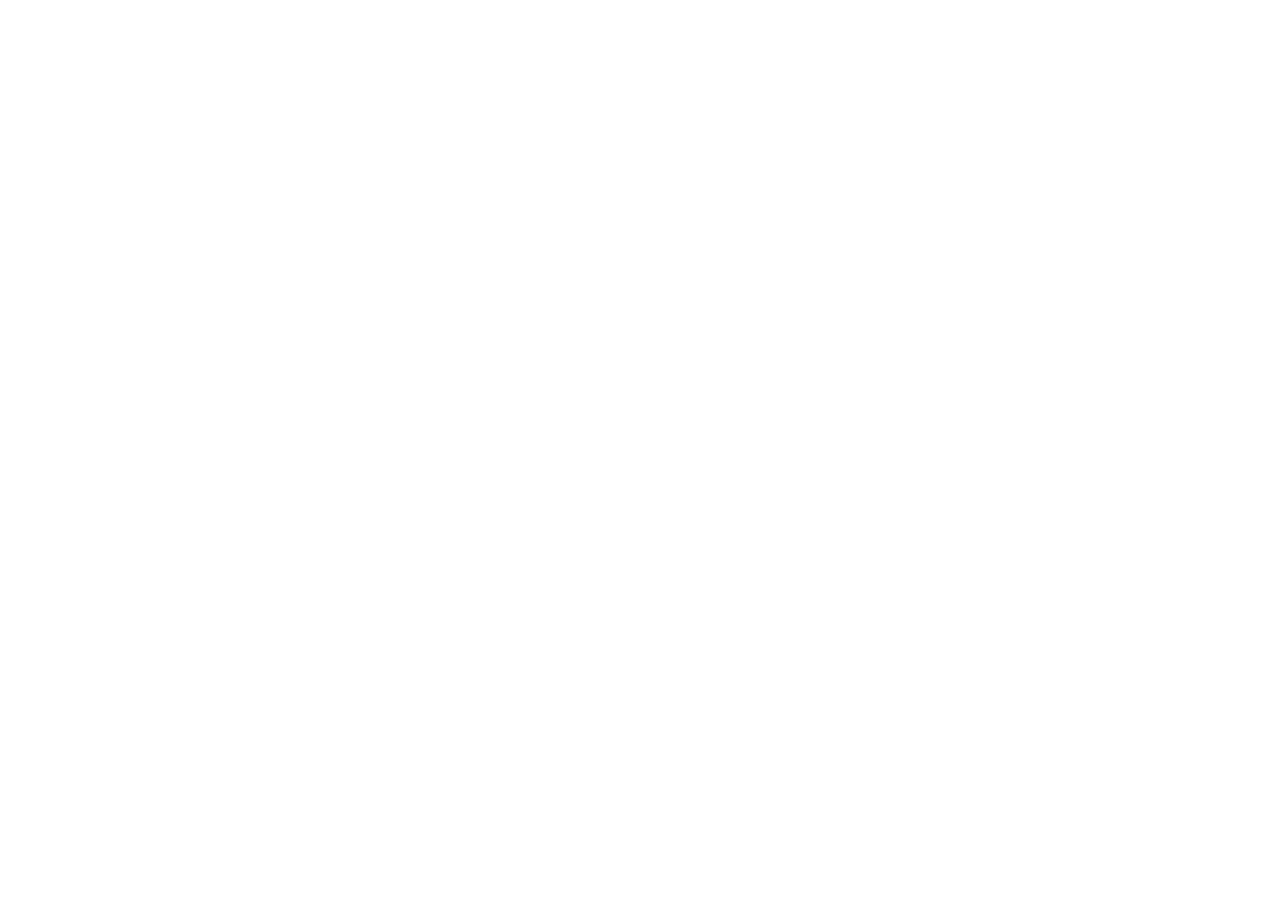
==== project/html/info.html @ d8347d6f "Ordnerstruktur wurde erstellt und die ersten Bilder wurden eingefügt für die Startseite, sowie die v" ====
<!DOCTYPE html>
<html lang="en">
<head>
    <meta charset="UTF-8">
    <meta name="viewport" content="width=device-width, initial-scale=1.0">
    <title>How To?</title>
    <link rel="stylesheet" href="../script.js">
    <script src="../script.js" defer></script>
</head>
<body>
    
</body>
</html>
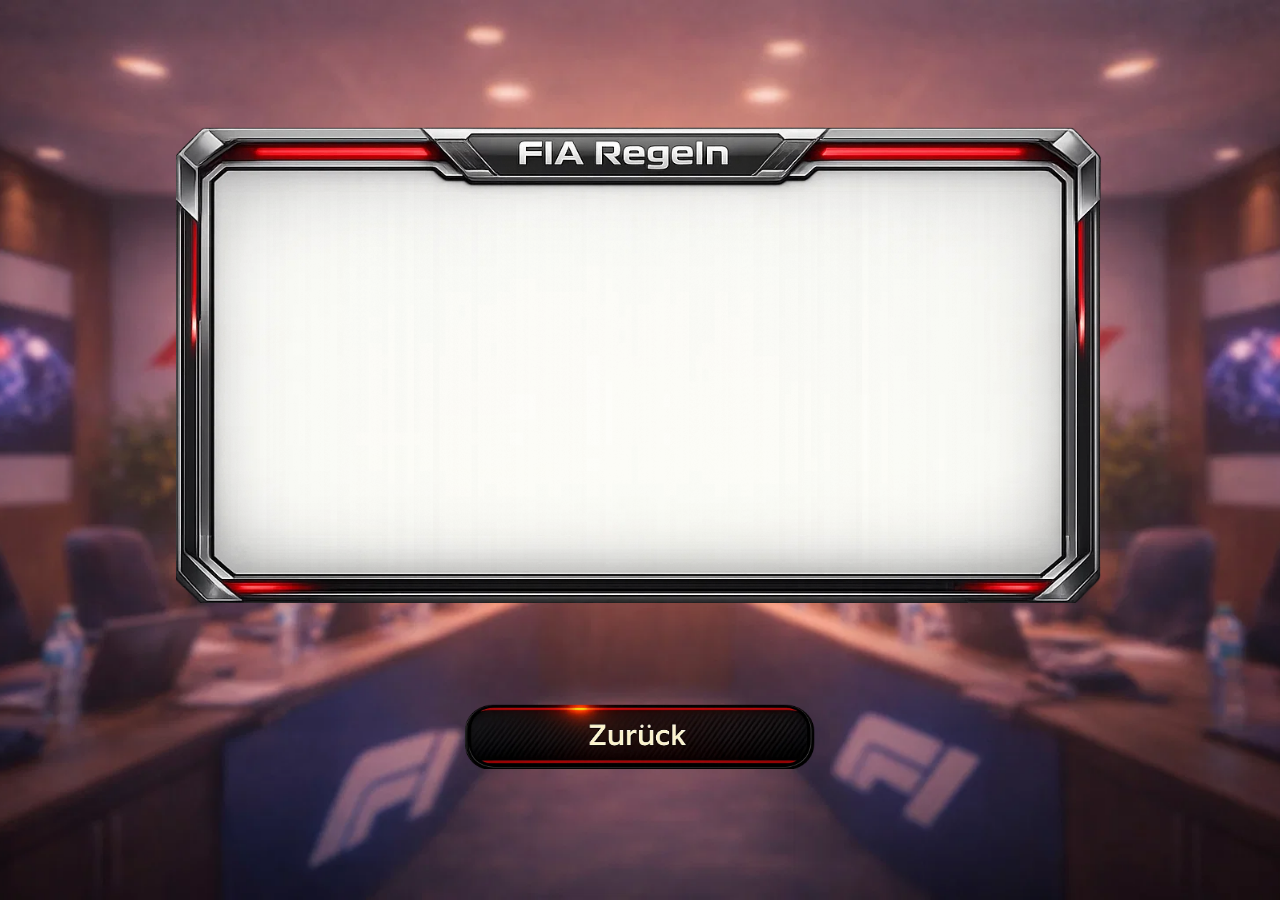
==== commit d3ae9567: "Font wurde hinzugefügt Startseite wurde verbessert HowTo Seite wurde das Grundgerüst gelegt, Erkläru" ====
--- a/project/html/info.html
+++ b/project/html/info.html
@@ -1,13 +1,28 @@
 <!DOCTYPE html>
 <html lang="en">
+
 <head>
     <meta charset="UTF-8">
     <meta name="viewport" content="width=device-width, initial-scale=1.0">
     <title>How To?</title>
-    <link rel="stylesheet" href="../script.js">
+    <link rel="stylesheet" href="../style.css">
     <script src="../script.js" defer></script>
 </head>
+
 <body>
-    
+
+    <div id="howto-menu">
+        <div id="rules-panel">
+            <img src="../img/UI Panels/Regeln.png">
+        </div>
+
+        <a href="../index.html">
+            <button id="back-btn">
+                <img src="../img/Btns/BackBtn.png">
+            </button>
+        </a>
+    </div>
+
 </body>
+
 </html>
--- a/project/style.css
+++ b/project/style.css
@@ -0,0 +1,292 @@
+@font-face {
+    font-family: 'F1 Title';
+    src: url(fonts/Alphacorsa\ Personal\ Use\ Italic.ttf);
+}
+
+* {
+    margin: 0;
+}
+
+/* ==================================================
+                      Start Screen
+================================================== */
+
+#start-menu {
+    height: 100vh;
+    width: 100%;
+    background: url(img/Backgrounds/StartScreen.jpg);
+    background-size: cover;
+    background-position: center;
+    overflow: hidden;
+    display: flex;
+    align-items: center;
+    justify-content: center;
+}
+
+#start-content {
+    display: flex;
+    flex-direction: column;
+    align-items: center;
+    gap: 40px;
+}
+
+.logo {
+    animation: fadeInDown 1s ease forwards;
+}
+
+/* ==================================================
+                    HowTo Screen
+================================================== */
+
+#howto-menu {
+    height: 100vh;
+    width: 100%;
+    background: url(img/Backgrounds/HowTo.jpg);
+    background-size: cover;
+    background-position: center;
+    overflow: hidden;
+    display: flex;
+    flex-direction: column;
+    align-items: center;
+    justify-content: center;
+}
+
+#rules-panel {
+    display: flex;
+    justify-content: center;
+    align-items: center;
+    animation: fadeInDown 1s ease forwards;
+}
+
+#rules-panel img {
+    width: 80%;
+}
+
+/* ==================================================
+                    Create Charakter
+================================================== */
+
+#char-creator {
+    display: none;
+    height: 100vh;
+    width: 100%;
+    background: url('img/Backgrounds/CreateCharaker.jpg');
+    background-size: cover;
+    background-position: center;
+    overflow: hidden;
+    flex-direction: column;
+    align-items: center;
+    justify-content: flex-start;
+    padding-top: 0;
+}
+
+h1 {
+    font-family: F1 Title;
+    font-size: 3rem;
+    text-shadow: 2px 2px 10px rgba(0, 0, 0, 0.7);
+    margin-top: 30px;
+    margin-bottom: 100px;
+    color: white;
+    animation: fadeInDown 1s ease forwards;
+}
+
+#char-content {
+    display: flex;
+    width: 90%;
+    justify-content: center;
+    align-items: center;
+    gap: 60px;
+}
+
+.inputs {
+    display: flex;
+    flex-direction: column;
+    gap: 20px;
+}
+
+.inputs input,
+.inputs select {
+    width: 250px;
+    padding: 15px;
+    border: none;
+    font-size: 1.1rem;
+    font-weight: bold;
+    outline: none;
+    box-shadow: 4px 4px 0px rgba(0, 0, 0, 0.2);
+}
+
+#player-name {
+    animation: fadeInLeft 1s ease forwards;
+}
+
+#player-age {
+    animation: fadeInLeft 1s 0.05s ease forwards;
+}
+
+#team-select {
+    animation: fadeInLeft 1s 0.1s ease forwards;
+}
+
+.character-cards {
+    display: flex;
+    gap: 20px;
+}
+
+.char-card,
+.char-card2,
+.char-card3 {
+    cursor: pointer;
+    background-image: url(img/Looks/card.png);
+    background-repeat: no-repeat;
+    background-position: center;
+    background-size: 80%;
+    width: 250px;
+    height: 400px;
+    display: flex;
+    flex-direction: column;
+    justify-content: flex-end;
+    align-items: center;
+    padding-bottom: 80px;
+}
+
+.char-card {
+    animation: fadeInRight 1s ease forwards;
+}
+
+.char-card2 {
+    animation: fadeInRight 1s 0.05s ease forwards;
+}
+
+.char-card3 {
+    animation: fadeInRight 1s 0.1s ease forwards;
+}
+
+/* ==================================================
+                        Buttons
+================================================== */
+button {
+    background: none;
+    border: none;
+    cursor: pointer;
+    transition: transform 0.2s;
+}
+
+button:hover {
+    transform: scale(1.10);
+}
+
+#menu-btns {
+    display: flex;
+    flex-direction: column;
+    align-items: center;
+    gap: 10px;
+    margin-top: 150px;
+    margin-bottom: 150px;
+}
+
+#howto-btn {
+    width: 90%;
+}
+
+#back-btn {
+    margin-top: 100px;
+}
+
+#save-btn {
+    position: absolute;
+    bottom: 40px;
+}
+
+/* ==================================================
+                        Images
+================================================== */
+
+#play-btn img {
+    width: 350px;
+    animation: fadeInUp 1.2s ease forwards;
+}
+
+#howto-btn img {
+    width: 300px;
+    animation: fadeInUp 1.2s 0.05s ease forwards;
+}
+
+#back-btn img {
+    width: 350px;
+    animation: fadeInUp 1s ease forwards;
+}
+
+.char-card img {
+    width: 180px;
+    display: block;
+}
+
+.char-card2 img,
+.char-card3 img {
+    width: 170px;
+    display: block;
+}
+
+#save-btn img {
+    width: 280px;
+    animation: fadeInUp 1.2s ease forwards;
+}
+
+.logo img {
+    width: 800px;
+}
+
+/* ==================================================
+                     Animationen
+================================================== */
+
+@keyframes fadeInDown {
+    0% {
+        transform: translateY(-200px);
+        opacity: 0;
+    }
+
+    100% {
+        transform: translateY(0);
+        opacity: 1;
+    }
+}
+
+@keyframes fadeInUp {
+    0% {
+        transform: translateY(200px);
+        opacity: 0;
+    }
+
+    100% {
+        transform: translateY(0);
+        opacity: 1;
+    }
+}
+
+@keyframes fadeInLeft {
+    0% {
+        transform: translateX(-200px);
+        /* Startet links außerhalb */
+        opacity: 0;
+    }
+
+    100% {
+        transform: translateX(0);
+        /* Endet an der Originalposition */
+        opacity: 1;
+    }
+}
+
+@keyframes fadeInRight {
+    0% {
+        transform: translateX(200px);
+        /* Startet rechts außerhalb */
+        opacity: 0;
+    }
+
+    100% {
+        transform: translateX(0);
+        opacity: 1;
+    }
+}
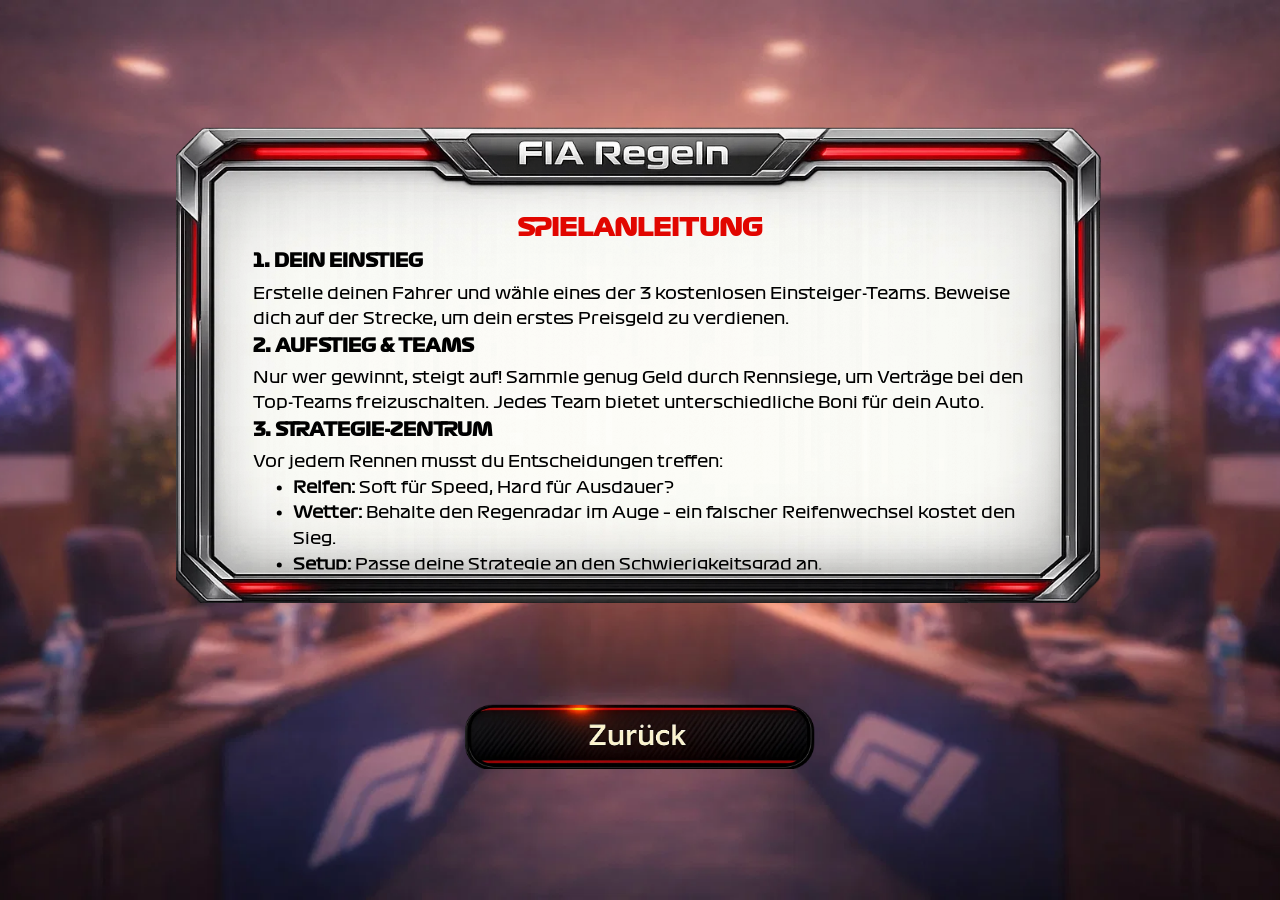
==== commit 97e61f05: "Regeln und Anleitungen für das Spiel hinzugefügt; Fahrer- und Streckendaten in JSON-Dateien umstrukt" ====
--- a/project/html/info.html
+++ b/project/html/info.html
@@ -14,6 +14,39 @@
     <div id="howto-menu">
         <div id="rules-panel">
             <img src="../img/UI Panels/Regeln.png">
+
+            <div class="rules-content">
+                <h2>SPIELANLEITUNG</h2>
+
+                <div class="rules-section">
+                    <h3>1. DEIN EINSTIEG</h3>
+                    <p>Erstelle deinen Fahrer und wähle eines der 3 kostenlosen Einsteiger-Teams. Beweise dich auf der
+                        Strecke, um dein erstes Preisgeld zu verdienen.</p>
+                </div>
+
+                <div class="rules-section">
+                    <h3>2. AUFSTIEG & TEAMS</h3>
+                    <p>Nur wer gewinnt, steigt auf! Sammle genug Geld durch Rennsiege, um Verträge bei den Top-Teams
+                        freizuschalten. Jedes Team bietet unterschiedliche Boni für dein Auto.</p>
+                </div>
+
+                <div class="rules-section">
+                    <h3>3. STRATEGIE-ZENTRUM</h3>
+                    <p>Vor jedem Rennen musst du Entscheidungen treffen:</p>
+                    <ul>
+                        <li><strong>Reifen:</strong> Soft für Speed, Hard für Ausdauer?</li>
+                        <li><strong>Wetter:</strong> Behalte den Regenradar im Auge – ein falscher Reifenwechsel kostet
+                            den Sieg.</li>
+                        <li><strong>Setup:</strong> Passe deine Strategie an den Schwierigkeitsgrad an.</li>
+                    </ul>
+                </div>
+
+                <div class="rules-section">
+                    <h3>4. PERFEKTION</h3>
+                    <p>Es gewinnt nicht immer der Schnellste, sondern der cleverste Stratege. Manage dein Risiko und
+                        deine Ressourcen, um am Ende der Saison ganz oben in der WM-Tabelle zu stehen!</p>
+                </div>
+            </div>
         </div>
 
         <a href="../index.html">
--- a/project/style.css
+++ b/project/style.css
@@ -1,6 +1,11 @@
 @font-face {
     font-family: 'F1 Title';
-    src: url(fonts/Alphacorsa\ Personal\ Use\ Italic.ttf);
+    src: url(fonts/Formula1-Bold_web_0.ttf);
+}
+
+@font-face {
+    font-family: 'F1 text';
+    src: url(fonts/Formula1-Regular_web_0.ttf);
 }
 
 * {
@@ -30,7 +35,7 @@
     gap: 40px;
 }
 
-.logo {
+#logo-start {
     animation: fadeInDown 1s ease forwards;
 }
 
@@ -52,6 +57,7 @@
 }
 
 #rules-panel {
+    position: relative;
     display: flex;
     justify-content: center;
     align-items: center;
@@ -60,8 +66,48 @@
 
 #rules-panel img {
     width: 80%;
-}
-
+    display: block;
+}
+
+.rules-content {
+    position: absolute;
+    top: 53%; 
+    left: 50%;
+    transform: translate(-50%, -50%);
+    width: 72%; 
+    height: 80%;
+    overflow-y: auto;
+    padding: 20px 30px;
+    line-height: 1.6;
+    box-sizing: border-box;
+}
+
+.rules-content::-webkit-scrollbar {
+    width: 6px;
+}
+.rules-content::-webkit-scrollbar-thumb {
+    background: #e10600;
+    border-radius: 10px;
+}
+.rules-content::-webkit-scrollbar-track {
+    background: rgba(0,0,0,0.05);
+}
+
+.rules-content h2 {
+    margin-top: 0;
+    color: #e10600;
+    text-align: center;
+    font-family: F1 Title;
+}
+
+.rules-content h3 {
+    margin-bottom: 5px;
+    font-size: 1.1rem;
+}
+
+.rules-content ul, li {
+    font-family: F1 text;
+}
 /* ==================================================
                     Create Charakter
 ================================================== */
@@ -132,9 +178,9 @@
     gap: 20px;
 }
 
-.char-card,
-.char-card2,
-.char-card3 {
+#char-card1,
+#char-card2,
+#char-card3 {
     cursor: pointer;
     background-image: url(img/Looks/card.png);
     background-repeat: no-repeat;
@@ -149,16 +195,387 @@
     padding-bottom: 80px;
 }
 
-.char-card {
+#char-card1 {
     animation: fadeInRight 1s ease forwards;
 }
 
-.char-card2 {
+#char-card2 {
     animation: fadeInRight 1s 0.05s ease forwards;
 }
 
-.char-card3 {
+#char-card3 {
     animation: fadeInRight 1s 0.1s ease forwards;
+}
+
+/* ==================================================
+                     Career Hub
+================================================== */
+
+#career-hub {
+    display: none;
+    height: 100vh;
+    width: 100%;
+    background: url('img/Backgrounds/CareerHub.jpg');
+    background-size: cover;
+    background-position: center;
+    flex-direction: column;
+    align-items: center;
+    overflow: hidden;
+    position: relative;
+}
+
+#hub-content {
+    display: flex;
+    width: 95%;
+    height: 60%;
+    justify-content: space-between;
+    align-items: flex-start;
+    margin-top: 50px;
+    position: relative;
+}
+
+#standings-window {
+    width: 330px;
+    height: 100%;
+    margin-top: 150px;
+    animation: fadeInLeft 1s ease forwards;
+}
+
+#info-box {
+    width: 380px;
+    height: auto;
+    display: flex;
+    flex-direction: column;
+    gap: 25px;
+    margin-top: 20px;
+    animation: fadeInRight 1s ease forwards;
+}
+
+.box-style {
+    background: rgba(0, 0, 0, 0.7);
+    backdrop-filter: blur(15px);
+    border-radius: 10px;
+    padding: 20px;
+    color: white;
+    box-shadow: 0 10px 30px rgba(0, 0, 0, 0.5);
+}
+
+.panel-title {
+    font-family: F1 title;
+    background: linear-gradient(90deg, #e10600, transparent);
+    padding: 6px 15px;
+    margin-bottom: 15px;
+    border-left: 4px solid white;
+    font-size: 1rem;
+    color: white;
+}
+
+#wm-tabelle {
+    max-height: 400px;
+    overflow-y: auto;
+    overflow-x: hidden;
+    width: 100%;
+}
+
+.drivers {
+    display: flex;
+    flex-direction: column;
+    width: 100%;
+}
+
+.driver-row {
+    display: flex;
+    justify-content: space-between;
+    align-items: center;
+    padding: 12px 10px;
+    border-bottom: 1px solid rgba(255, 255, 255, 0.1);
+}
+
+.pos {
+    width: 30px;
+    font-weight: bold;
+    color: #e10600;
+    font-family: F1 Title;
+}
+
+.name {
+    flex-grow: 1;
+    margin-left: 10px;
+    font-family: F1 text;
+}
+
+.pts {
+    width: 60px;
+    text-align: right;
+    font-weight: bold;
+    font-family: F1 Title;
+}
+
+#wm-tabelle::-webkit-scrollbar {
+    width: 5px;
+}
+
+#wm-tabelle::-webkit-scrollbar-thumb {
+    background: #e10600;
+    border-radius: 10px;
+}
+
+#player-profile {
+    text-align: center;
+    font-size: 1.1rem;
+    font-family: F1 text;
+}
+
+.race-details {
+    text-align: center;
+}
+
+h3 {
+    font-family: F1 Title;
+}
+
+p {
+    font-family: F1 text;
+}
+
+.track-map {
+    height: 150px;
+    width: auto;
+    filter: invert(1);
+    margin: 0 auto;
+    margin-top: 20px;
+}
+
+/* ==================================================
+                    Race Calendar
+================================================== */
+
+#race-calendar {
+    display: none;
+    height: 100vh;
+    width: 100%;
+    background: url('img/Backgrounds/CareerHub.jpg');
+    background-size: cover;
+    background-position: center;
+    flex-direction: column;
+    align-items: center;
+}
+
+#calendar-nav {
+    margin-top: 50px;
+    display: flex;
+    gap: 30px;
+}
+
+#calendar-box {
+    width: 800px;
+    margin-top: 80px;
+    padding: 30px;
+    animation: fadeInUp 1.2s ease forwards;
+}
+
+#tracks-grid {
+    display: grid;
+    grid-template-columns: repeat(4, 1fr);
+    grid-gap: 20px;
+    margin-top: 20px;
+}
+
+.track-card {
+    background: rgba(255, 255, 255, 0.05);
+    border: 2px solid rgba(255, 255, 255, 0.2);
+    border-radius: 8px;
+    padding: 15px;
+    text-align: center;
+    transition: 0.3s;
+}
+
+.track-name {
+    font-weight: bold;
+    font-size: 0.9rem;
+    color: white;
+}
+
+/* Für die nächst anstehende Strecke und erledigte Strecke, zur Hervorhebung wurde Gemini gefragt */
+.track-card.active {
+    border-color: #e10600;
+    box-shadow: 0 0 15px rgba(225, 6, 0, 0.5);
+    transform: scale(1.05);
+}
+
+.track-card.completed {
+    border-color: #2ecc71;
+    opacity: 0.7;
+}
+
+.track-card.completed::after {
+    content: "✓";
+    color: #2ecc71;
+    display: block;
+    font-weight: bold;
+}
+
+/* ==================================================
+                   Race Preperation
+================================================== */
+
+#race-prep {
+    display: none;
+    height: 100vh;
+    width: 100%;
+    background: url('img/Backgrounds/Rennvorbereitung.jpg');
+    background-size: cover;
+    background-position: center;
+    flex-direction: column;
+    align-items: center;
+    overflow: hidden;
+    position: relative;
+}
+
+.header {
+    margin-top: 30px;
+    text-align: center;
+    animation: fadeInUp 1s ease forwards;
+}
+
+.race-title {
+    font-family: F1 title;
+    color: white;
+    font-size: 3.5rem;
+    text-shadow: 0 5px 15px rgba(0, 0, 0, 0.5);
+    margin-bottom: 50px;
+}
+
+#weather-info-box {
+    font-family: F1 title;
+    background: linear-gradient(90deg, #e10600, transparent);
+    padding: 8px 25px;
+    margin-bottom: 15px;
+    border-left: 4px solid white;
+    font-size: 1rem;
+    color: white;
+}
+
+#strategy-grid {
+    display: flex;
+    justify-content: center;
+    gap: 30px;
+    margin-top: 40px;
+    width: 95%;
+}
+
+.prep-column {
+    width: 360px;
+    display: flex;
+    flex-direction: column;
+}
+
+.tire-grid {
+    display: flex;
+    flex-direction: column;
+    gap: 20px;
+}
+
+.tire-row {
+    display: flex;
+    justify-content: space-between;
+    gap: 10px;
+}
+
+.button-stack {
+    display: flex;
+    flex-direction: column;
+    gap: 15px;
+}
+
+.horizontal-btns {
+    display: flex;
+    justify-content: space-between;
+    gap: 10px;
+}
+
+.img-small img {
+    width: 100px;
+}
+
+.rain-locked {
+    filter: grayscale(1) brightness(0.4);
+    pointer-events: none;
+}
+
+.tire-item {
+    display: flex;
+    flex-direction: column;
+    align-items: center;
+}
+
+.tire-label {
+    font-family: F1 title;
+    font-size: 0.7rem;
+    color: white;
+    margin-top: 5px;
+}
+
+.centered-rain {
+    justify-content: center;
+    gap: 30px;
+}
+
+.small-tire {
+    max-width: 130px;
+}
+
+/* ==================================================
+                   Race Results
+================================================== */
+
+#race-results {
+    display: none;
+    height: 100vh;
+    width: 100%;
+    background: url('img/Backgrounds/Rennergebnisse.jpg');
+    background-size: cover;
+    background-position: center;
+    flex-direction: column;
+    align-items: center;
+    overflow: hidden;
+}
+
+#results-grid {
+    display: grid;
+    gap: 40px;
+    margin-top: 60px;
+    width: 80%;
+}
+
+.results-box {
+    padding: 40px;
+    min-height: 180px;
+    display: flex;
+    align-items: center;
+}
+
+.summary-box {
+    grid-column: span 2;
+    margin: 0 auto;
+    width: 60%;
+}
+
+.results-content {
+    font-family: F1 text;
+    font-weight: bold;
+    font-size: 1.5rem;
+    width: 100%;
+}
+
+.divider {
+    border: 1px solid rgba(255, 255, 255, 0.2);
+    margin: 15px;
+}
+
+.highlight {
+    font-size: 1.8rem;
+    color: white;
 }
 
 /* ==================================================
@@ -197,6 +614,21 @@
     bottom: 40px;
 }
 
+#abreisen-btn {
+    position: absolute;
+    bottom: 40px;
+}
+
+#start-race-btn {
+    position: absolute;
+    bottom: 50px;
+}
+
+#home-btn {
+    position: absolute;
+    bottom: 60px;
+}
+
 /* ==================================================
                         Images
 ================================================== */
@@ -216,13 +648,37 @@
     animation: fadeInUp 1s ease forwards;
 }
 
-.char-card img {
+.hub-btn img {
+    width: 280px;
+    animation: fadeInDown 1s ease forwards;
+}
+
+#abreisen-btn img {
+    width: 350px;
+    animation: fadeInUp 1s ease forwards;
+}
+
+#start-race-btn img {
+    width: 320px;
+    animation: fadeInUp 1s ease forwards;
+}
+
+#home-btn img {
+    width: 350px;
+    animation: fadeInUp 1s ease forwards;
+}
+
+.img-selection img {
+    width: 100%;
+}
+
+#char-card1 img {
     width: 180px;
     display: block;
 }
 
-.char-card2 img,
-.char-card3 img {
+#char-card2 img,
+#char-card3 img {
     width: 170px;
     display: block;
 }
@@ -232,8 +688,19 @@
     animation: fadeInUp 1.2s ease forwards;
 }
 
-.logo img {
+#logo-start img {
     width: 800px;
+}
+
+.logo-hub img {
+    width: 500px;
+}
+
+.flag-img {
+    width: 100%;
+    height: auto;
+    border-radius: 4px;
+    margin-bottom: 10px;
 }
 
 /* ==================================================
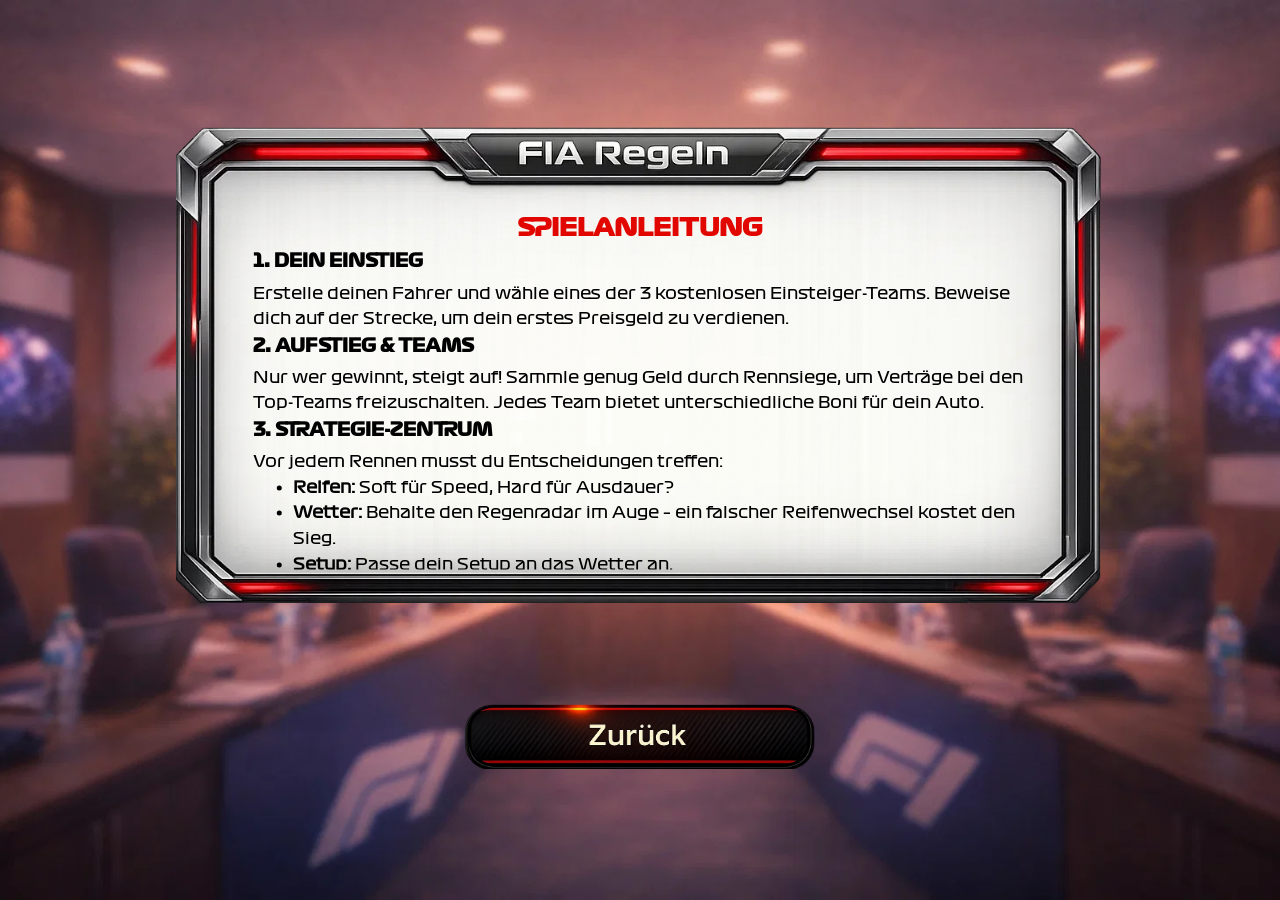
==== commit eea456b0: "Regel wurde in info.html umformuliert" ====
--- a/project/html/info.html
+++ b/project/html/info.html
@@ -37,7 +37,7 @@
                         <li><strong>Reifen:</strong> Soft für Speed, Hard für Ausdauer?</li>
                         <li><strong>Wetter:</strong> Behalte den Regenradar im Auge – ein falscher Reifenwechsel kostet
                             den Sieg.</li>
-                        <li><strong>Setup:</strong> Passe deine Strategie an den Schwierigkeitsgrad an.</li>
+                        <li><strong>Setup:</strong> Passe dein Setup an das Wetter an.</li>
                     </ul>
                 </div>
 
--- a/project/style.css
+++ b/project/style.css
@@ -71,10 +71,10 @@
 
 .rules-content {
     position: absolute;
-    top: 53%; 
+    top: 53%;
     left: 50%;
     transform: translate(-50%, -50%);
-    width: 72%; 
+    width: 72%;
     height: 80%;
     overflow-y: auto;
     padding: 20px 30px;
@@ -85,12 +85,14 @@
 .rules-content::-webkit-scrollbar {
     width: 6px;
 }
+
 .rules-content::-webkit-scrollbar-thumb {
     background: #e10600;
     border-radius: 10px;
 }
+
 .rules-content::-webkit-scrollbar-track {
-    background: rgba(0,0,0,0.05);
+    background: rgba(0, 0, 0, 0.05);
 }
 
 .rules-content h2 {
@@ -105,9 +107,11 @@
     font-size: 1.1rem;
 }
 
-.rules-content ul, li {
+.rules-content ul,
+li {
     font-family: F1 text;
 }
+
 /* ==================================================
                     Create Charakter
 ================================================== */
@@ -207,6 +211,15 @@
     animation: fadeInRight 1s 0.1s ease forwards;
 }
 
+#error {
+    font-family: F1 text;
+    color: #e10600;
+    font-weight: bold;
+    text-align: center;
+    width: 100%;
+    font-size: larger;
+}
+
 /* ==================================================
                      Career Hub
 ================================================== */
@@ -252,12 +265,16 @@
 }
 
 .box-style {
+    width: 900px;
     background: rgba(0, 0, 0, 0.7);
     backdrop-filter: blur(15px);
     border-radius: 10px;
     padding: 20px;
     color: white;
     box-shadow: 0 10px 30px rgba(0, 0, 0, 0.5);
+    display: flex;
+    flex-direction: column;
+    box-sizing: border-box;
 }
 
 .panel-title {
@@ -419,6 +436,38 @@
                    Race Preperation
 ================================================== */
 
+.swiper {
+    width: 1000px;
+    height: 500px;
+    margin: 0 auto;
+    position: relative;
+    overflow: hidden;
+    border-radius: 30px;
+    animation: fadeInUp 1.2s ease forwards;
+}
+
+.swiper-slide {
+    width: 1000px;
+    display: flex;
+    justify-content: center;
+    align-items: center;
+}
+
+#race-prep .swiper-button-next,
+#race-prep .swiper-button-prev {
+    color: #e10600;
+}
+
+#race-prep .swiper-pagination-bullet {
+    background: #ffffff;
+    opacity: 0.5;
+}
+
+#race-prep .swiper-pagination-bullet-active {
+    background: #e10600;
+    opacity: 1;
+}
+
 #race-prep {
     display: none;
     height: 100vh;
@@ -473,29 +522,40 @@
 .tire-grid {
     display: flex;
     flex-direction: column;
-    gap: 20px;
+    gap: 30px;
+    margin-top: 60px;
+    align-items: center;
 }
 
 .tire-row {
     display: flex;
-    justify-content: space-between;
-    gap: 10px;
+    justify-content: space-around;
+    width: 100%;
+    gap: 15px;
 }
 
 .button-stack {
     display: flex;
-    flex-direction: column;
+    flex-wrap: wrap;
+    justify-content: center;
     gap: 15px;
+    width: 100%;
+    margin-top: 70px;
+}
+
+.img-selection {
+    display: flex;
+    justify-content: center;
+    transition: transform 0.2s;
 }
 
 .horizontal-btns {
     display: flex;
-    justify-content: space-between;
-    gap: 10px;
-}
-
-.img-small img {
-    width: 100px;
+    flex-grow: 1;
+    justify-content: center;
+    align-items: center;
+    gap: 15px;
+    margin-top: 80px;
 }
 
 .rain-locked {
@@ -507,6 +567,13 @@
     display: flex;
     flex-direction: column;
     align-items: center;
+    flex: 1;
+}
+
+.tire-item .img-selection {
+    width: 150px;
+    height: auto;
+    transition: transform 0.2s ease;
 }
 
 .tire-label {
@@ -555,10 +622,24 @@
     align-items: center;
 }
 
+.box-style-result {
+    background: rgba(0, 0, 0, 0.7);
+    backdrop-filter: blur(15px);
+    border-radius: 10px;
+    padding: 20px;
+    color: white;
+    box-shadow: 0 10px 30px rgba(0, 0, 0, 0.5);
+}
+
+.results-box h3 {
+    text-align: center;
+}
+
 .summary-box {
     grid-column: span 2;
     margin: 0 auto;
     width: 60%;
+    text-align: center;
 }
 
 .results-content {
@@ -672,6 +753,19 @@
     width: 100%;
 }
 
+.box-style button.selected img {
+    filter: drop-shadow(0 0 10px #e10600) drop-shadow(0 0 5px #e10600);
+    transform: scale(1.1);
+}
+
+.box-style button img {
+    pointer-events: none;
+}
+
+.box-style button img {
+    transition: all 0.2s ease;
+}
+
 #char-card1 img {
     width: 180px;
     display: block;
@@ -701,6 +795,37 @@
     height: auto;
     border-radius: 4px;
     margin-bottom: 10px;
+}
+
+#goal-1,
+#goal-2 {
+    width: 400px;
+    height: auto;
+}
+
+#goal-3 {
+    width: 50%;
+    height: auto;
+}
+
+#dry-setup,
+#balanced-setup,
+#wet-setup {
+    width: 60%;
+    height: auto;
+}
+
+.setup {
+    margin-top: 50px;
+}
+
+.tire-item .img-selection img {
+    width: 120px;
+    height: auto;
+}
+
+.img-small img {
+    width: 230px;
 }
 
 /* ==================================================
@@ -734,13 +859,11 @@
 @keyframes fadeInLeft {
     0% {
         transform: translateX(-200px);
-        /* Startet links außerhalb */
         opacity: 0;
     }
 
     100% {
         transform: translateX(0);
-        /* Endet an der Originalposition */
         opacity: 1;
     }
 }
@@ -748,7 +871,6 @@
 @keyframes fadeInRight {
     0% {
         transform: translateX(200px);
-        /* Startet rechts außerhalb */
         opacity: 0;
     }
 
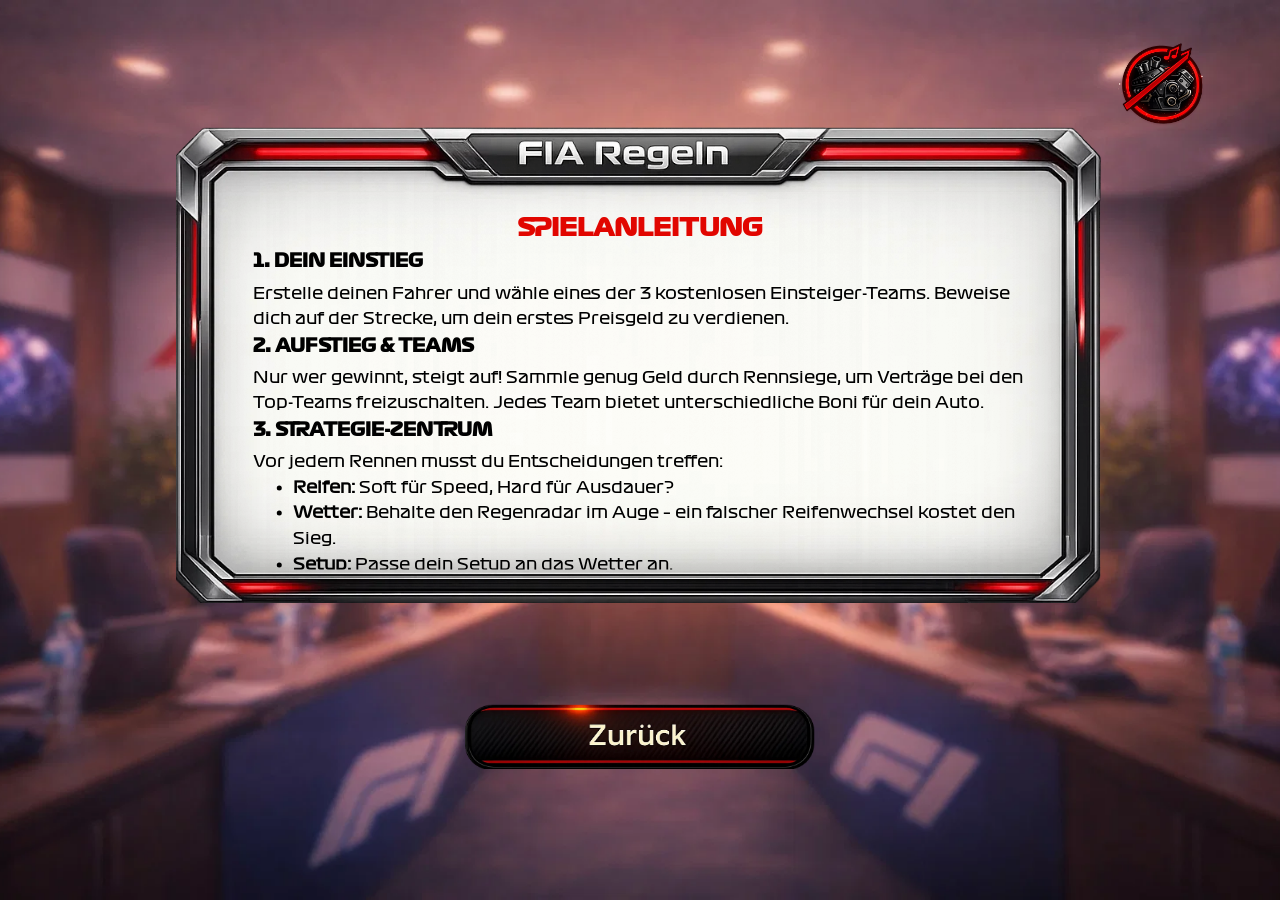
==== commit 1a2d865d: "Musik wird auf der Regelseite abgespielt" ====
--- a/project/html/info.html
+++ b/project/html/info.html
@@ -10,6 +10,11 @@
 </head>
 
 <body>
+
+    <button id="music-toggle-btn" onclick="toggleMusic(event)">
+        <img id="music-off-img" src="../img/Btns/MusicOff.png">
+        <img id="music-on-img" src="../img/Btns/MusicOn.png" style="display: none;">
+    </button>
 
     <div id="howto-menu">
         <div id="rules-panel">
@@ -50,12 +55,42 @@
         </div>
 
         <a href="../index.html">
-            <button id="back-btn">
+            <button id="back-btn" onclick="goBackFromInfo()">
                 <img src="../img/Btns/BackBtn.png">
             </button>
         </a>
     </div>
 
+    <script>
+        let infoMusic = new Audio('../sounds/music/rules.mp3');
+        infoMusic.loop = true;
+        infoMusic.volume = 0.35;
+        let isMuted = true;
+
+        function toggleMusic(event) {
+            event.stopPropagation();
+
+            const onImg = document.getElementById('music-on-img');
+            const offImg = document.getElementById('music-off-img');
+
+            if (isMuted) {
+                infoMusic.play().catch(err => console.log("Fehler beim Einschalten"));
+                onImg.style.display = 'block';
+                offImg.style.display = 'none';
+                isMuted = false;
+            } else {
+                infoMusic.pause();
+                onImg.style.display = 'none';
+                offImg.style.display = 'block';
+                isMuted = true;
+            }
+        }
+
+        function goBackFromInfo() {
+            infoMusic.pause();
+        }
+    </script>
+
 </body>
 
 </html>
--- a/project/style.css
+++ b/project/style.css
@@ -593,6 +593,63 @@
 }
 
 /* ==================================================
+                   Loading Screen
+================================================== */
+
+#race-start-lights {
+    display: none;
+    height: 100vh;
+    width: 100%;
+    background: url('img/Backgrounds/StartProcedure.jpg');
+    background-size: cover;
+    background-position: center;
+    flex-direction: column;
+    align-items: center;
+    overflow: hidden;
+    gap: 60px;
+}
+
+.lights-container {
+    display: flex;
+    background: #111116;
+    padding: 20px 40px;
+    margin-top: 100px;
+    border-radius: 12px;
+    gap: 25px;
+    border: 1px solid white;
+}
+
+.light-post {
+    width: 65px;
+    height: 130px;
+    background: #1c1c24;
+    border-radius: 8px;
+    display: flex;
+    align-items: center;
+    justify-content: center;
+    border: 1px solid #333;
+}
+
+.light-bulb {
+    width: 48px;
+    height: 48px;
+    background: #25252b;
+    border-radius: 50%;
+}
+
+.light-bulb.red {
+    background: red;
+}
+
+.light-bulb.green {
+    background: #2ecc71;
+}
+
+#lights-go-btn img {
+    width: 350px;
+    display: block;
+}
+/* ==================================================
                    Race Results
 ================================================== */
 
@@ -629,6 +686,7 @@
     padding: 20px;
     color: white;
     box-shadow: 0 10px 30px rgba(0, 0, 0, 0.5);
+    opacity: 0;
 }
 
 .results-box h3 {
@@ -660,6 +718,61 @@
 }
 
 /* ==================================================
+                    Race Decisions
+================================================== */
+#race-event-screen {
+    display: none;
+    position: fixed;
+    top: 0;
+    left: 0;
+    width: 100vw;
+    height: 100vh;
+    background-size: cover;
+    background-position: center;
+    background-repeat: no-repeat;
+    flex-direction: column;
+    align-items: center;
+    justify-content: flex-end;
+    padding-bottom: 60px;
+    box-sizing: border-box;
+    overflow: hidden;
+}
+
+#tire-telemetry-display {
+    position: absolute;
+    bottom: 20px;
+    right: 20px;
+    background: rgba(0, 0, 0, 0.85);
+    border: 2px solid #e10600;
+    padding: 12px 18px;
+    border-radius: 4px;
+    text-align: center;
+    min-width: 150px;
+    font-family: F1 Title;
+}
+
+#current-race-round-display {
+    font-size: 20px;
+    font-weight: bold;
+    color: #e10600;
+    margin-bottom: 5px;
+}
+
+.telemetry-label {
+    font-size: 10px;
+    color: gray;
+    border-top: 1px solid #333;
+    padding-top: 5px;
+    margin-top: 5px;
+}
+
+#current-wear-value {
+    font-size: 24px;
+    font-weight: bold;
+    color: white;
+}
+
+/* ==================================================
                         Buttons
 ================================================== */
 button {
@@ -710,6 +823,42 @@
     bottom: 60px;
 }
 
+.event-buttons {
+    display: flex;
+    gap: 20px;
+}
+
+.event-buttons button {
+    padding: 20px 40px;
+    font-size: 1.2rem;
+    font-weight: bold;
+    color: #fff;
+    background-color: rgba(0, 0, 0, 0.8);
+    border: 2px solid white;
+    border-radius: 8px;
+    cursor: pointer;
+    transition: transform 0.2s ease, background-color 0.2s ease;
+}
+
+.event-buttons button:hover {
+    background-color: white;
+    color: black;
+    transform: scale(1.05);
+}
+
+#music-toggle-btn {
+    position: fixed;
+    top: 20px;
+    right: 20px;
+    padding: 0;
+    cursor: pointer;
+    transition: transform 0.1s ease;
+}
+
+#music-toggle-btn:active {
+    transform: scale(0.95);
+}
+
 /* ==================================================
                         Images
 ================================================== */
@@ -828,6 +977,12 @@
     width: 230px;
 }
 
+#music-toggle-btn img {
+    width: 200px;
+    height: auto;
+    display: block;
+}
+
 /* ==================================================
                      Animationen
 ================================================== */
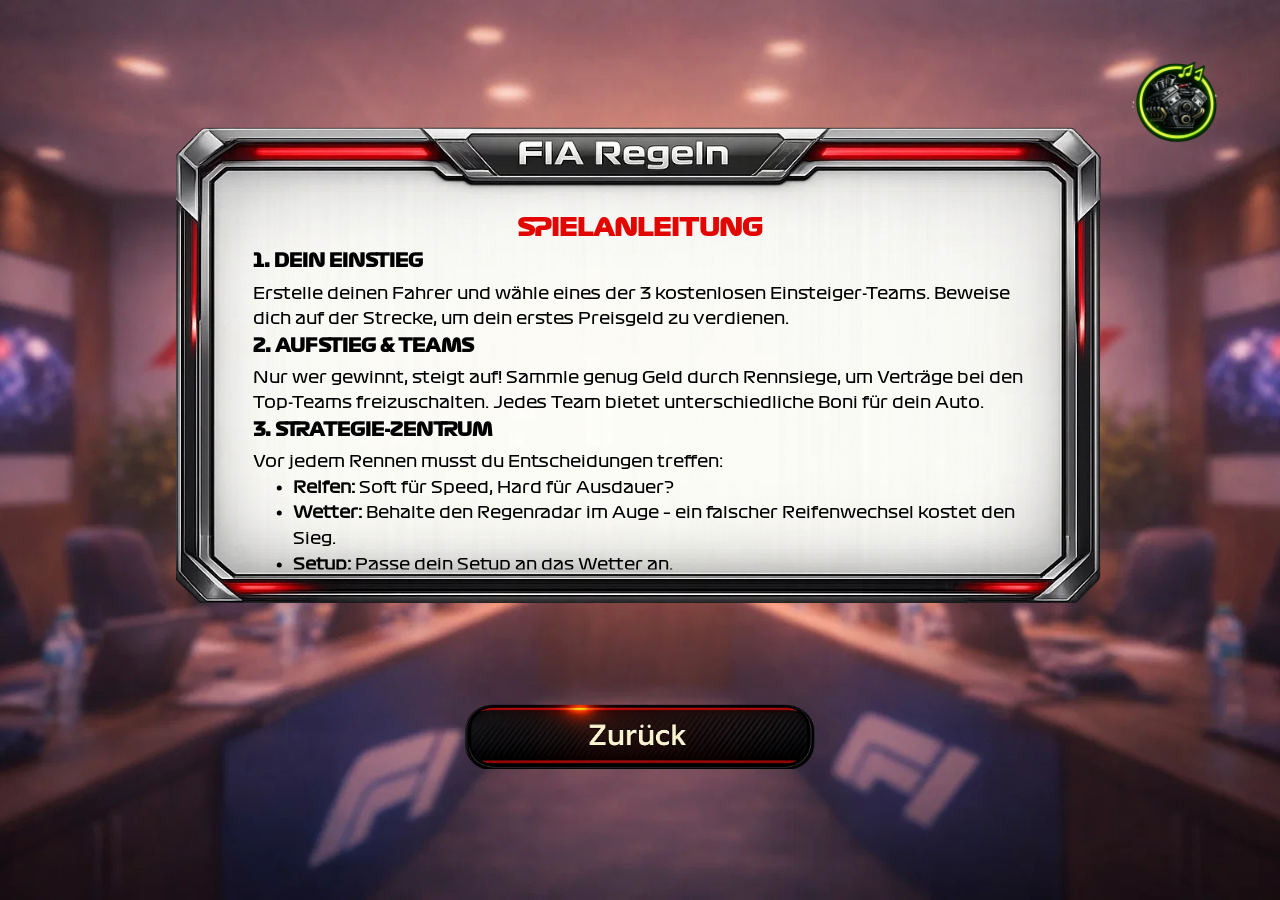
==== commit 23ec93bc: "Menü wird automatisch abgespielt wenn man auf die Regelseite geht, Musik wird automatisch abgespielt" ====
--- a/project/html/info.html
+++ b/project/html/info.html
@@ -12,8 +12,8 @@
 <body>
 
     <button id="music-toggle-btn" onclick="toggleMusic(event)">
-        <img id="music-off-img" src="../img/Btns/MusicOff.png">
-        <img id="music-on-img" src="../img/Btns/MusicOn.png" style="display: none;">
+        <img id="music-off-img" src="../img/Btns/MusicOff.png" style="display: none;">
+        <img id="music-on-img" src="../img/Btns/MusicOn.png">
     </button>
 
     <div id="howto-menu">
@@ -64,8 +64,10 @@
     <script>
         let infoMusic = new Audio('../sounds/music/rules.mp3');
         infoMusic.loop = true;
-        infoMusic.volume = 0.35;
-        let isMuted = true;
+        infoMusic.volume = 0.20;
+        let isMuted = false;
+
+        infoMusic.play();
 
         function toggleMusic(event) {
             event.stopPropagation();
@@ -74,7 +76,7 @@
             const offImg = document.getElementById('music-off-img');
 
             if (isMuted) {
-                infoMusic.play().catch(err => console.log("Fehler beim Einschalten"));
+                infoMusic.play();
                 onImg.style.display = 'block';
                 offImg.style.display = 'none';
                 isMuted = false;
--- a/project/style.css
+++ b/project/style.css
@@ -649,6 +649,7 @@
     width: 350px;
     display: block;
 }
+
 /* ==================================================
                    Race Results
 ================================================== */
@@ -848,15 +849,20 @@
 
 #music-toggle-btn {
     position: fixed;
-    top: 20px;
-    right: 20px;
+    top: 60px;
+    right: 60px;
     padding: 0;
     cursor: pointer;
-    transition: transform 0.1s ease;
-}
-
-#music-toggle-btn:active {
-    transform: scale(0.95);
+    animation: fadeInDown 1.2s ease forwards;
+}
+
+#menu-music-toggle-btn {
+    position: fixed;
+    left: 60px;
+    bottom: 60px;
+    padding: 0;
+    cursor: pointer;
+    animation: fadeInUp 1.2s ease forwards;
 }
 
 /* ==================================================
@@ -978,11 +984,26 @@
 }
 
 #music-toggle-btn img {
-    width: 200px;
+    width: 90px;
     height: auto;
     display: block;
-}
-
+    transition: transform 0.2s ease;
+}
+
+#music-toggle-btn img:hover {
+    transform: scale(1.10);
+}
+
+#menu-music-toggle-btn img {
+    width: 90px;
+    height: auto;
+    display: block;
+    transition: transform 0.2s ease;
+}
+
+#menu-music-toggle-btn img:hover {
+    transform: scale(1.10);
+}
 /* ==================================================
                      Animationen
 ================================================== */
